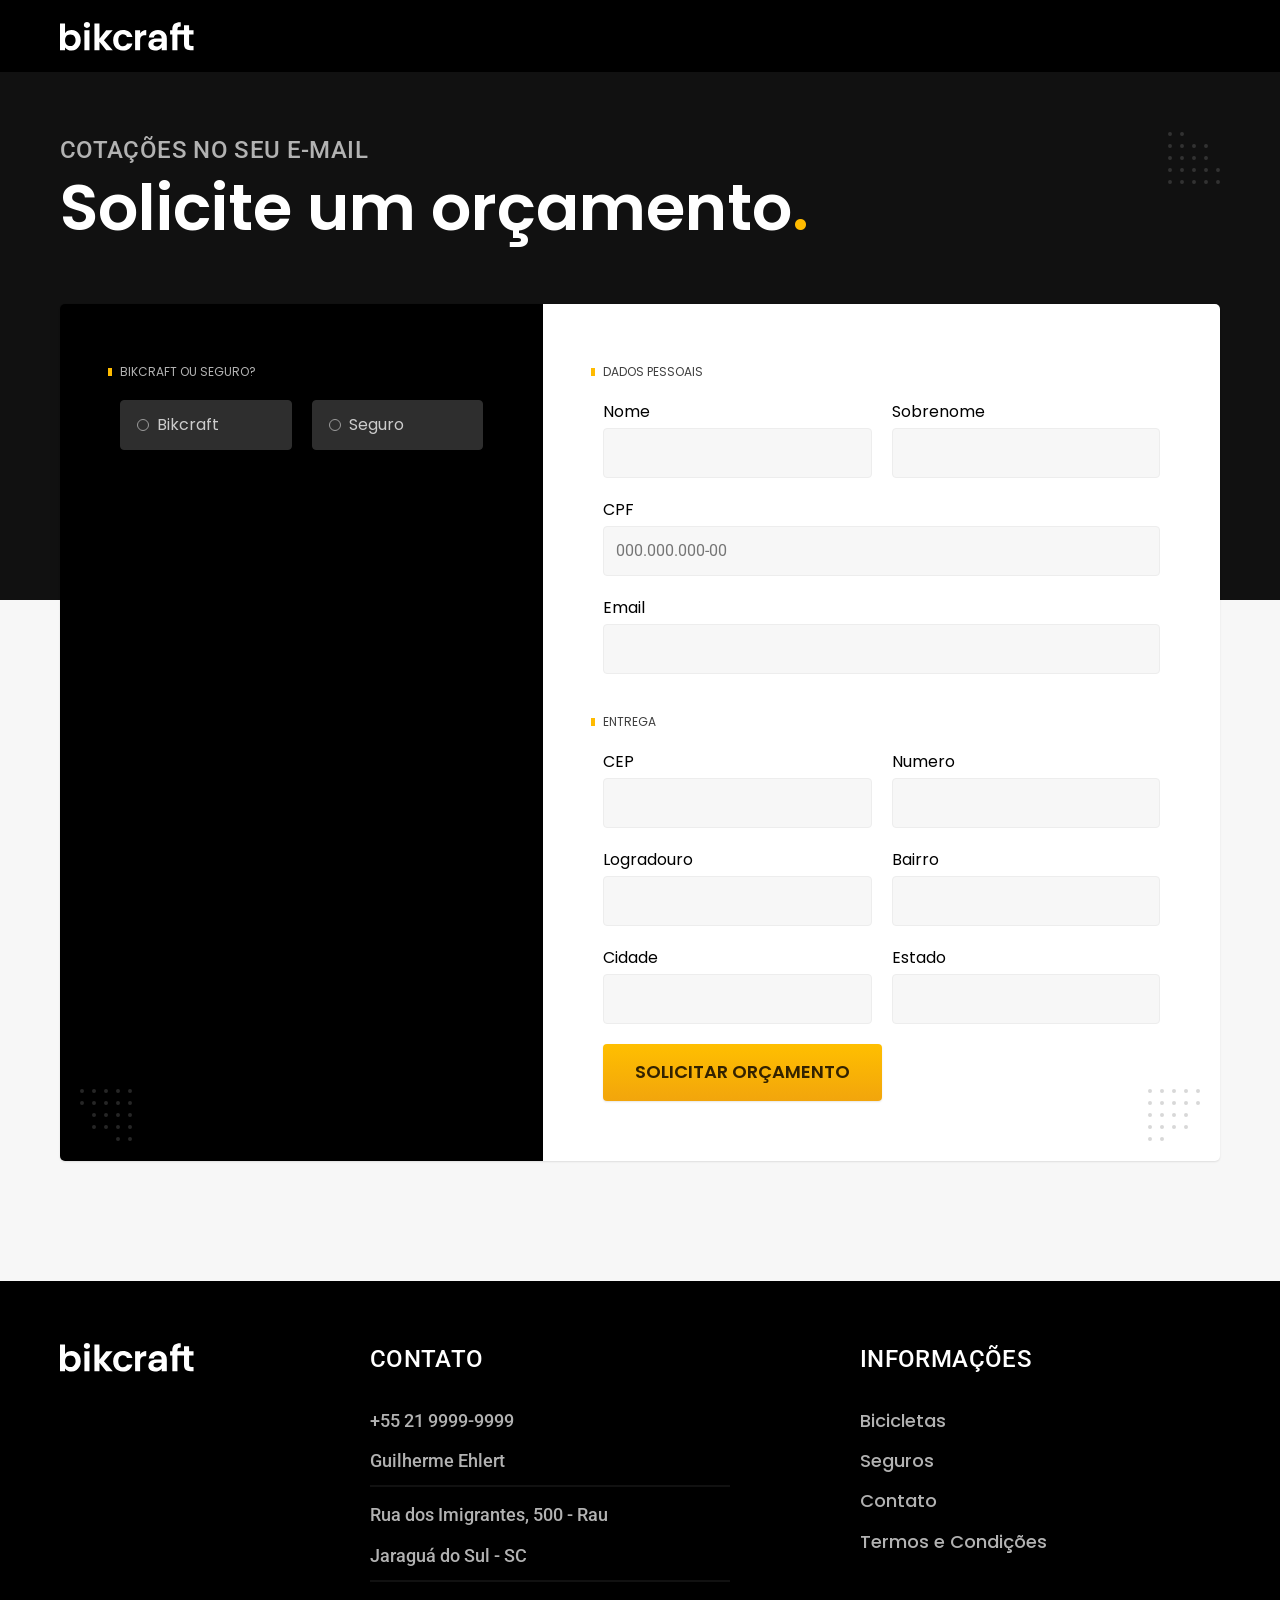
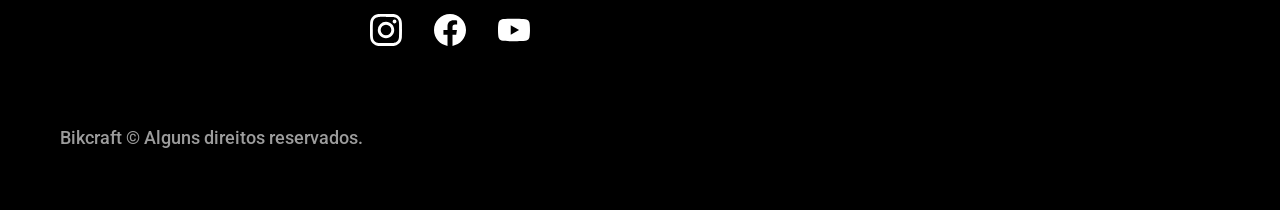
==== N3_Teste_de_Software/orcamento.html @ ef6c3abe "Create N3 HTML and CSS Foi criado o css e html, além do formulário, header, footer etc" ====
<!DOCTYPE html>
<html lang="pt-br">

<head>
  <meta charset="UTF-8">
  <meta name="viewport" content="width=device-width, initial-scale=1.0">
  <meta name="description" content="Orçamento.">
  <link rel="preload" href="./css/style.css" as="style">
  <link rel="stylesheet" href="./css/style.css" />
  <link rel="preconnect" href="https://fonts.googleapis.com">
  <link rel="preconnect" href="https://fonts.gstatic.com" crossorigin>
  <link href="https://fonts.googleapis.com/css2?family=Merriweather:ital,wgth@1,900&family=Poppins:wght@400;600&family=Roboto:wght@400;500&display=swap" rel="stylesheet">

  <title>Orçamento|Bikcraft - Bicicletas Elétricas</title>
  <script>document.documentElement.classList.add('js');</script>
</head>

<body id="orcamento">
  <header class="header-bg">
    <div class="header container">
      <a href="./">
        <img src="./img/bikcraft.svg" alt="Bikcraft">
      </a>

      <nav aria-label="primária">

  </header>

  <main>
    <div class="title-bg">
      <div class="title container">
        <p class="font-2-l-b c5">Cotações no seu e-mail</p>
        <h1 class="font-1-xxl c0">Solicite um orçamento<span class="p1">.</span></h1>
      </div>
    </div>

    <form class="orcamento container" action="./">
      <div class="orcamento-produto">
        <h2 class="font-1-xs c5">Bikcraft ou Seguro?</h2>

        <input type="radio" name="tipo" value="bikcraft" id="bikcraft">
        <label for="bikcraft">Bikcraft</label>

        <input type="radio" name="tipo" value="seguro" id="seguro">
        <label for="seguro">Seguro</label>

        <div class="orcamento-content" id="orcamento-bikcraft">
          <h2 class="font-1-xs c5">Escolha a sua</h2>

          <input type="radio" name="produto" value="nimbus" id="nimbus">
          <label for="nimbus">Nimbus Stark <span>R$ 4999</span></label>
          <div class="orcamento-detail">
            <ul class="font-1-xs c8">
              <li><img src="./img/icones/eletrica.svg" alt="">Motor Elétrico</li>
              <li><img src="./img/icones/carbono.svg" alt="">Fibra de Carbono</li>
              <li><img src="./img/icones/velocidade.svg" alt=""> 50 km/h</li>
              <li><img src="./img/icones/rastreador.svg" alt=""> Rastreador</li>
            </ul>
            <img src="./img/bicicletas/nimbus.jpg" alt="Bike preta">
          </div>

          <input type="radio" name="produto" value="magic" id="magic">
          <label for="magic">Magic Might <span>R$ 2999</span></label>
          <div class="orcamento-detail">
            <ul class="font-1-xs c8">
              <li><img src="./img/icones/eletrica.svg" alt="">Motor Elétrico</li>
              <li><img src="./img/icones/carbono.svg" alt="">Fibra de Carbono</li>
              <li><img src="./img/icones/velocidade.svg" alt=""> 45 km/h</li>
              <li><img src="./img/icones/rastreador.svg" alt=""> Rastreador</li>
            </ul>
            <img src="./img/bicicletas/magic.jpg" alt="Bike preta">
          </div>

          <input type="radio" name="produto" value="nebula" id="nebula">
          <label for="nebula">Nebula Cosmic <span>R$ 3999</span></label>
          <div class="orcamento-detail">
            <ul class="font-1-xs c8">
              <li><img src="./img/icones/eletrica.svg" alt="">Motor Elétrico</li>
              <li><img src="./img/icones/carbono.svg" alt="">Fibra de Carbono</li>
              <li><img src="./img/icones/velocidade.svg" alt=""> 40 km/h</li>
              <li><img src="./img/icones/rastreador.svg" alt=""> Rastreador</li>
            </ul>
            <img src="./img/bicicletas/nebula.jpg" alt="Bike branca">
          </div>
        </div>

        <div class="orcamento-content" id="orcamento-seguro">
          <h2 class="font-1-xs c5">Escolha o plano</h2>

          <input type="radio" name="produto" value="prata" id="prata">
          <label for="prata">Prata <span>R$ 199</span></label>

          <input type="radio" name="produto" value="ouro" id="ouro">
          <label for="ouro">Ouro <span>R$ 299</span></label>

        </div>

      </div>

      <div class="orcamento-dados form">
        <h2 class="font-1-xs c9 col-2">Dados pessoais</h2>
        <div>
          <label for="nome">Nome</label>
          <input type="text" id="nome" name="nome">
        </div>
        <div>
          <label for="sobrenome">Sobrenome</label>
          <input type="text" id="sobrenome" name="sobrenome">
        </div>
        <div class="col-2">
          <label for="cpf">CPF</label>
          <input type="text" id="cpf" name="cpf" placeholder="000.000.000-00">
        </div>
        <div class="col-2">
          <label for="email">Email</label>
          <input type="email" id="email" name="email">
        </div>
        <h2 class="font-1-xs c9 col-2">Entrega</h2>
        <div>
          <label for="cep">CEP</label>
          <input type="text" id="cep" name="cep">
        </div>
        <div>
          <label for="numero">Numero</label>
          <input type="text" id="numero" name="numero">
        </div>
        <div>
          <label for="logradouro">Logradouro</label>
          <input type="text" id="logradouro" name="logradouro">
        </div>
        <div>
          <label for="bairro">Bairro</label>
          <input type="text" id="bairro" name="bairro">
        </div>
        <div>
          <label for="cidade">Cidade</label>
          <input type="text" id="cidade" name="cidade">
        </div>
        <div>
          <label for="estado">Estado</label>
          <input type="text" id="estado" name="estado">
        </div>
        <button class="bt col-2">Solicitar orçamento</button>
      </div>
    </form>
  </main>

  <footer class="footer-bg">
    <div class="footer container">
      <img src="./img/bikcraft.svg" alt="Bikcraft">
      <div class="footer-contact">
        <h3 class="font-2-l-b c0">Contato</h3>
        <ul class="font-2-m c5">
          <li><a href="tel:+552199999999"> +55 21 9999-9999</a></li>
          <li><a href="Guilherme:contato@bikcraft.com">Guilherme Ehlert</a></li>
          <li>Rua dos Imigrantes, 500 - Rau</li>
          <li>Jaraguá do Sul - SC</li>
        </ul>

        <div class="footer-rede">
          <a href="https://th.bing.com/th/id/R.f2162f077db32001c47729631e68688b?rik=w0SSPgdclZcUSQ&riu=http%3a%2f%2fgartic.com.br%2fimgs%2fmural%2fti%2ftia_ohma%2favatar.png&ehk=NWeZX3hNTh9yEi0EiSdfi511SR5bEeyZIMmlFfv%2f9Ls%3d&risl=&pid=ImgRaw&r=0">
            <img src="./img/redes/instagram.svg" alt="Insta">
          </a>
          <a href="https://i.ytimg.com/vi/82-s6magjcY/hqdefault.jpg?sqp=-oaymwEmCOADEOgC8quKqQMa8AEB-AHoA4AC4AOKAgwIABABGC0gOyh_MA8=&rs=AOn4CLC7Ygj_B0n1-p9rRULqE3JUCANrcg">
            <img src="./img/redes/facebook.svg" alt="Face">
          </a>
          <a href="https://i.pinimg.com/originals/9f/9d/6b/9f9d6b437bded8ea3e54a79e2cbc035e.jpg">
            <img src="./img/redes/youtube.svg" alt="Youtube">
          </a>
        </div>
      </div>
      <div class="footer-info">
        <h3 class="font-2-l-b c0">Informações</h3>
        <nav>
          <ul class="font-1-m c5">
            <li><a href="https://i.pinimg.com/originals/53/83/4b/53834b60b6a8d4d3cf5a4435f58547bd.jpg">Bicicletas</a></li>
            <li><a href="https://i.pinimg.com/originals/53/83/4b/53834b60b6a8d4d3cf5a4435f58547bd.jpg">Seguros</a></li>
            <li><a href="https://i.pinimg.com/originals/53/83/4b/53834b60b6a8d4d3cf5a4435f58547bd.jpg">Contato</a></li>
            <li><a href="https://i.pinimg.com/originals/53/83/4b/53834b60b6a8d4d3cf5a4435f58547bd.jpg">Termos e Condições</a></li>
          </ul>
        </nav>
      </div>
      <p class="font-2-m c6 footer-copy">Bikcraft © Alguns direitos reservados.</p>
    </div>
  </footer>

  <script src="./js/script.js"></script>
</body>

</html>
---- N3_Teste_de_Software/css/style.css ----
@import "./global/global.css";
@import "./utilidades/tipografia.css";
@import "./utilidades/colors.css";

@import "./global/header.css";
@import "./global/footer.css";

/*utilidades*/
@import "./utilidades/componentes.css";

/*Home do site*/
@import "./home/intro.css";
@import "./home/tecnologia.css";
@import "./home/partners.css";
@import "./home/depoimento.css";

/*Bicicletas*/
@import "./bicicletas/bicicletas-lista.css";
@import "./bicicleta/bicicleta.css";
@import "./bicicleta/seguro.css";

/*Seguros*/
@import "./seguros/seguros.css";
@import "./seguros/vantagens.css";
@import "./seguros/perguntas.css";

/* Pág Termos e Condições*/
@import "./termos/termos.css";

/* Pág Bicicletas*/
@import "./bicicletas/bicicletas.css";

/* Pág contato*/
@import "./contato/contato.css";

/* Pág lojas*/
@import "./contato/lojas.css";

/* Pág formulário*/
@import "./utilidades/formulario.css";

/* Pág Orçamento*/
@import "./orcamento/orcamento.css";

/* Plugin Anime */
@import "./utilidades/anime.css";
---- N3_Teste_de_Software/css/style.css ----
@import "./global/global.css";
@import "./utilidades/tipografia.css";
@import "./utilidades/colors.css";

@import "./global/header.css";
@import "./global/footer.css";

/*utilidades*/
@import "./utilidades/componentes.css";

/*Home do site*/
@import "./home/intro.css";
@import "./home/tecnologia.css";
@import "./home/partners.css";
@import "./home/depoimento.css";

/*Bicicletas*/
@import "./bicicletas/bicicletas-lista.css";
@import "./bicicleta/bicicleta.css";
@import "./bicicleta/seguro.css";

/*Seguros*/
@import "./seguros/seguros.css";
@import "./seguros/vantagens.css";
@import "./seguros/perguntas.css";

/* Pág Termos e Condições*/
@import "./termos/termos.css";

/* Pág Bicicletas*/
@import "./bicicletas/bicicletas.css";

/* Pág contato*/
@import "./contato/contato.css";

/* Pág lojas*/
@import "./contato/lojas.css";

/* Pág formulário*/
@import "./utilidades/formulario.css";

/* Pág Orçamento*/
@import "./orcamento/orcamento.css";

/* Plugin Anime */
@import "./utilidades/anime.css";
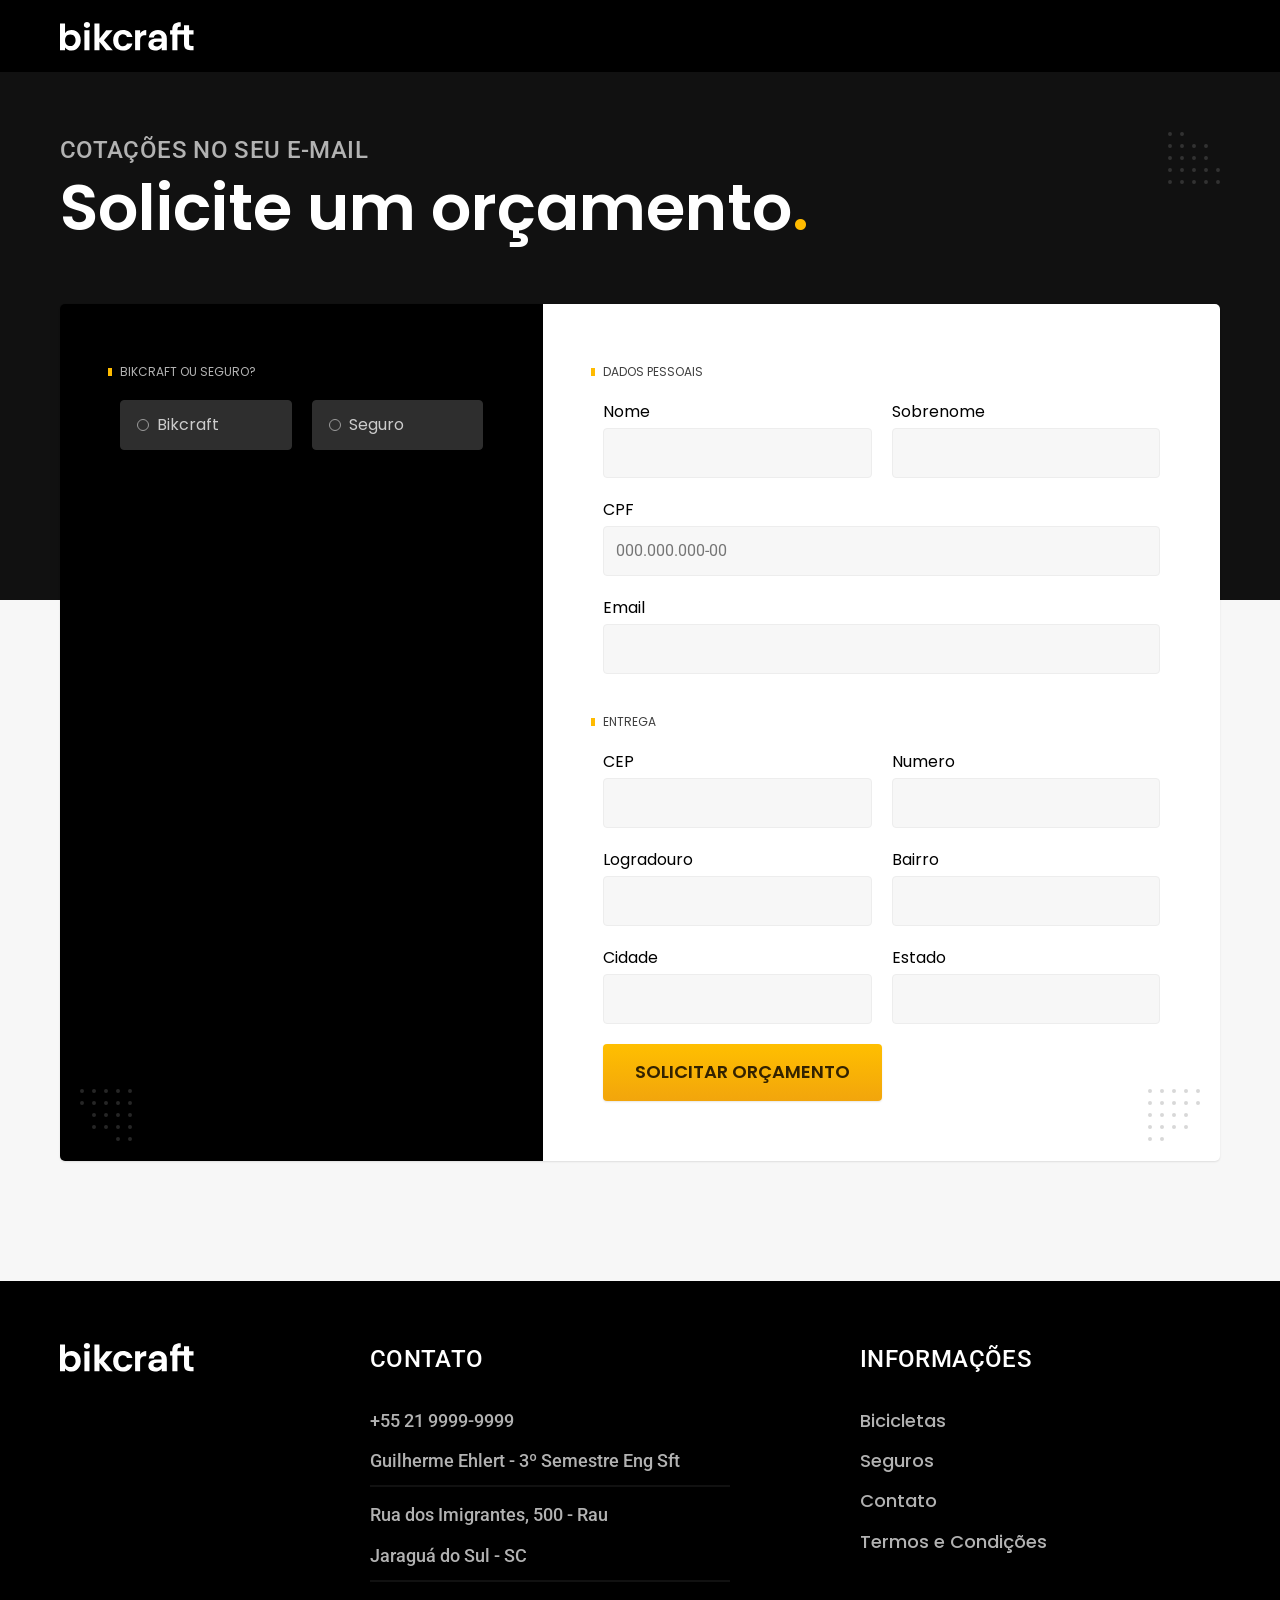
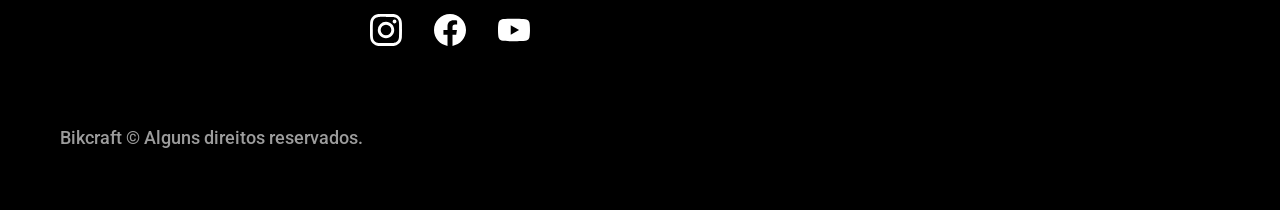
==== commit eebc5d8e: "Footer Alteration Pequena alteração no footer" ====
--- a/N3_Teste_de_Software/orcamento.html
+++ b/N3_Teste_de_Software/orcamento.html
@@ -152,7 +152,7 @@
         <h3 class="font-2-l-b c0">Contato</h3>
         <ul class="font-2-m c5">
           <li><a href="tel:+552199999999"> +55 21 9999-9999</a></li>
-          <li><a href="Guilherme:contato@bikcraft.com">Guilherme Ehlert</a></li>
+          <li><a href="Guilherme:contato@bikcraft.com">Guilherme Ehlert - 3º Semestre Eng Sft</a></li>
           <li>Rua dos Imigrantes, 500 - Rau</li>
           <li>Jaraguá do Sul - SC</li>
         </ul>
